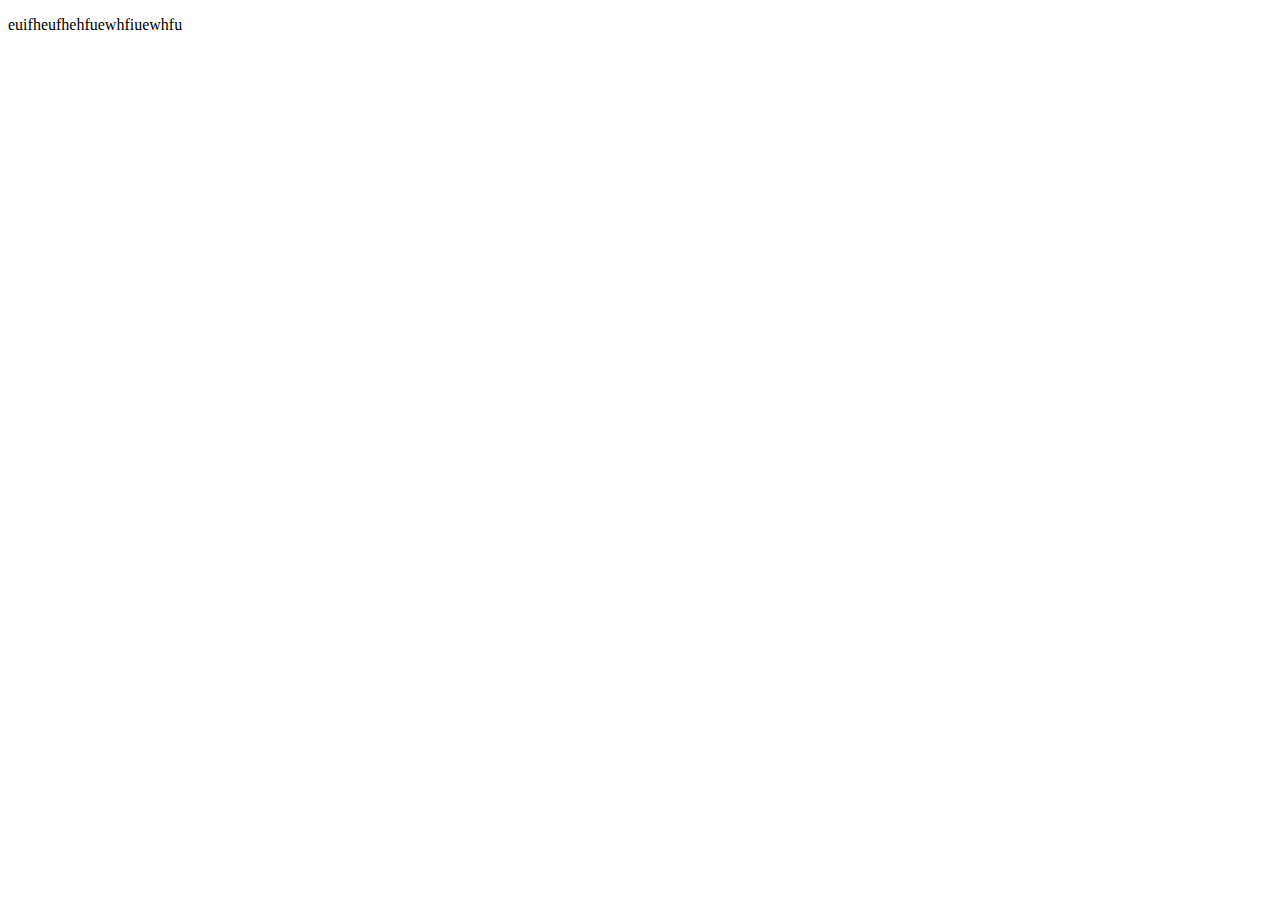
==== index.html @ 228c5c19 "p" ====
<!DOCTYPE html>
<html lang="en">
<head>
    <meta charset="UTF-8">
    <meta name="viewport" content="width=device-width, initial-scale=1.0">
    <title>Document</title>
</head>
<body>
    <p>euifheufhehfuewhfiuewhfu</p>
</body>
</html>
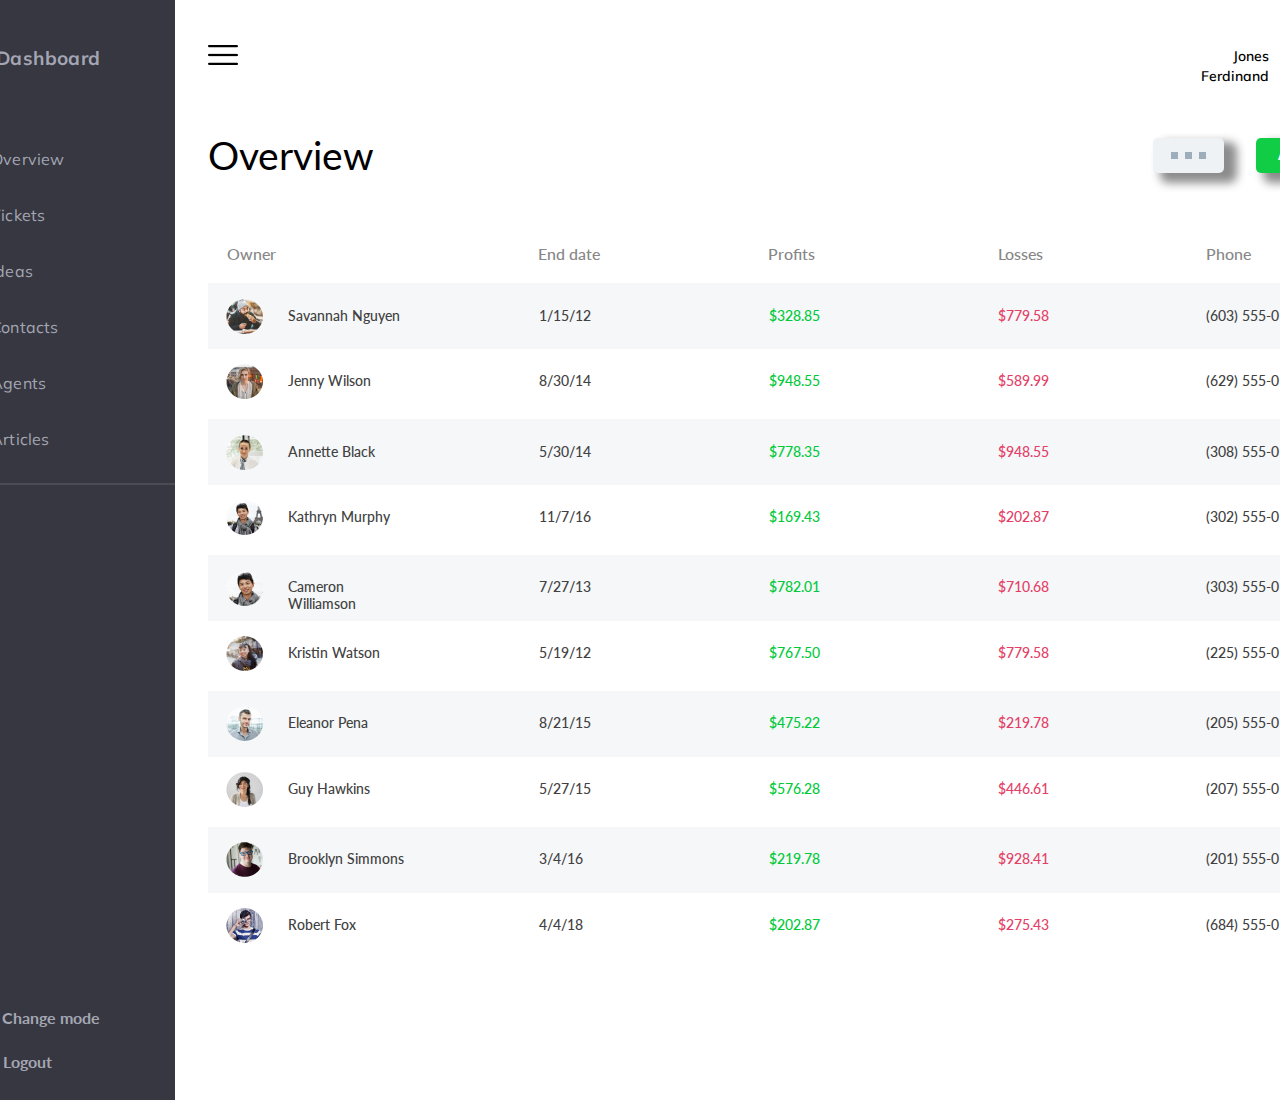
==== commit 483481cc: "Page 1 tayyor" ====
--- a/index.html
+++ b/index.html
@@ -3,9 +3,178 @@
 <head>
     <meta charset="UTF-8">
     <meta name="viewport" content="width=device-width, initial-scale=1.0">
+    <link rel="preconnect" href="https://fonts.googleapis.com">
+<link rel="preconnect" href="https://fonts.gstatic.com" crossorigin>
+<link href="https://fonts.googleapis.com/css2?family=Mulish:ital,wght@0,200..1000;1,200..1000&family=Open+Sans:ital,wght@0,300..800;1,300..800&display=swap" rel="stylesheet">
+<link rel="preconnect" href="https://fonts.googleapis.com">
+<link rel="preconnect" href="https://fonts.gstatic.com" crossorigin>
+<link href="https://fonts.googleapis.com/css2?family=Lato:ital,wght@0,100;0,300;0,400;0,700;0,900;1,100;1,300;1,400;1,700;1,900&family=Mulish:ital,wght@0,200..1000;1,200..1000&family=Open+Sans:ital,wght@0,300..800;1,300..800&display=swap" rel="stylesheet">
     <title>Document</title>
+    <link rel="stylesheet" href="mirjalol's.style.css">
 </head>
 <body>
-    <p>euifheufhehfuewhfiuewhfu</p>
+    <div class="Overfiew">
+        <section class="section_1">
+                <div class="img_logo">
+                    <img src="./logos/Logo (2).png" alt="">
+                    <h1>Dashboard</h1>
+                </div>
+                <div class="lodo_Overview">
+                    <div class="line"></div>
+                    <img src="./logos/1. overview.png" alt="">
+                    <a href="index.html">Overview</a>
+                </div>
+                <div class="logo_Tickets">
+                    <div class="line"></div>
+                    <img src="./logos/2. tickets.png" alt="">
+                    <a href="ticket.html">Tickets</a>
+                </div>
+                <div class="logo_Tickets">
+                    <div class="line"></div>
+                    <img src="./logos/3. ideas.png" alt="">
+                    <a href="ideas.html">Ideas</a>
+                </div>
+                <div class="logo_Tickets">
+                    <div class="line"></div>
+                    <img src="./logos/4. contacts.png" alt="">
+                    <a href="cantact.html">Contacts </a> 
+                </div>
+                <div class="logo_Tickets">
+                    <div class="line"></div>
+                    <img src="./logos/5. agents.png" alt="">
+                    <a href="agents.html">Agents</a>
+                </div>
+                <div class="logo_Tickets">
+                    <div class="line"></div>
+                    <img src="./logos/6. articles.png" alt="">
+                    <a href="articles.html">Articles</a>
+                </div>
+                <hr>
+                <div class="change_mode_logo">
+                    <img src="./logos/Vector.png" alt="">
+                    <p>Change mode</p>
+                </div>
+                <div class="logo_out_logo">
+                    <img src="./logos/Vector copy.png" alt="">
+                    <p>Logout</p>
+                </div>
+            
+        </section>
+        <main class="main">
+            <div class="container">
+                <div class="head">
+                   <img class="icon" src="./logos/Vector copy 2.png" alt="">
+                   <p>Jones Ferdinand</p>
+                   <img class="profile" src="./logos/photo.png" alt="">
+                </div>
+                <div class="words_add">
+                    <h1>Overview</h1>
+                    <div class="three_dots">
+                        <p class="first_p"></p>
+                        <p class="second_p"></p>
+                        <p class="third_p"></p>
+                    </div>
+                    <div class="add">Add</div>
+                </div>
+                <div class="about_informatsion_people">
+                    <p class="Owner">Owner</p>
+                    <p class="End_date">End date</p>
+                    <p class="Profits">Profits</p>
+                    <p class="Losses">Losses</p>
+                    <p class="Phone">Phone</p>
+                </div>
+                <div class="about_person_big">
+                    <div class="about_person">
+                        <img src="./logos/Ellipse 1.png" alt="">
+                        <p class="head_p">Savannah Nguyen</p>
+                        <p class="date">1/15/12</p>
+                        <p class="green_price">$328.85</p>
+                        <p class="red_price">$779.58</p>
+                        <p class="phone">(603) 555-0123</p>
+                    </div>
+                </div>
+                <div class="about_girl">
+                    <img src="./logos/Ellipse 2.png" alt="">
+                    <p class="head_p">Jenny Wilson</p>
+                    <p class="date">8/30/14</p>
+                    <p class="green_price">$948.55</p>
+                    <p class="red_price">$589.99</p>
+                    <p class="phone">(629) 555-0129</p>
+                </div>
+                <div class="about_person_big">
+                    <div class="about_person">
+                        <img src="./logos/Ellipse 3.png" alt="">
+                        <p class="head_p">Annette Black</p>
+                        <p class="date">5/30/14</p>
+                        <p class="green_price">$778.35</p>
+                        <p class="red_price">$948.55</p>
+                        <p class="phone">(308) 555-0121</p>
+                    </div>
+                </div>
+                <div class="about_girl">
+                    <img src="./logos/Ellipse 4.png" alt="">
+                    <p class="head_p">Kathryn Murphy </p>
+                    <p class="date">11/7/16</p>
+                    <p class="green_price">$169.43</p>
+                    <p class="red_price">$202.87</p>
+                    <p class="phone">(302) 555-0107</p>
+                </div>
+                <div class="about_person_big">
+                    <div class="about_person">
+                        <img src="./logos/Ellipse 5.png" alt="">
+                        <p class="head_p">Cameron Williamson</p>
+                        <p class="date">7/27/13</p>
+                        <p class="green_price">$782.01</p>
+                        <p class="red_price">$710.68</p>
+                        <p class="phone">(303) 555-0105</p>
+                    </div>
+                </div>
+                <div class="about_girl">
+                    <img src="./logos/Ellipse 6.png" alt="">
+                    <p class="head_p">Kristin Watson </p>
+                    <p class="date">5/19/12</p>
+                    <p class="green_price">$767.50</p>
+                    <p class="red_price">$779.58</p>
+                    <p class="phone">(225) 555-0118</p>
+                </div>
+                <div class="about_person_big">
+                    <div class="about_person">
+                        <img src="./logos/Ellipse 7.png" alt="">
+                        <p class="head_p">Eleanor Pena</p>
+                        <p class="date">8/21/15</p>
+                        <p class="green_price">$475.22  </p>
+                        <p class="red_price">$219.78</p>
+                        <p class="phone">(205) 555-0100</p>
+                    </div>
+                </div>
+                <div class="about_girl">
+                    <img src="./logos/Ellipse 8.png" alt="">
+                    <p class="head_p">Guy Hawkins </p>
+                    <p class="date">5/27/15</p>
+                    <p class="green_price">$576.28</p>
+                    <p class="red_price">$446.61</p>
+                    <p class="phone">(207) 555-0119</p>
+                </div>
+                <div class="about_person_big">
+                    <div class="about_person">
+                        <img src="./logos/Ellipse 9.png" alt="">
+                        <p class="head_p">Brooklyn Simmons</p>
+                        <p class="date">3/4/16</p>
+                        <p class="green_price">$219.78</p>
+                        <p class="red_price">$928.41</p>
+                        <p class="phone">(201) 555-0124</p>
+                    </div>
+                </div>
+                <div class="about_girl">
+                    <img src="./logos/Ellipse 10.png" alt="">
+                    <p class="head_p">Robert Fox </p>
+                    <p class="date">4/4/18</p>
+                    <p class="green_price">$202.87</p>
+                    <p class="red_price">$275.43</p>
+                    <p class="phone">(684) 555-0102</p>
+                </div>
+            </div>
+        </main>
+    </div>
 </body>
 </html>